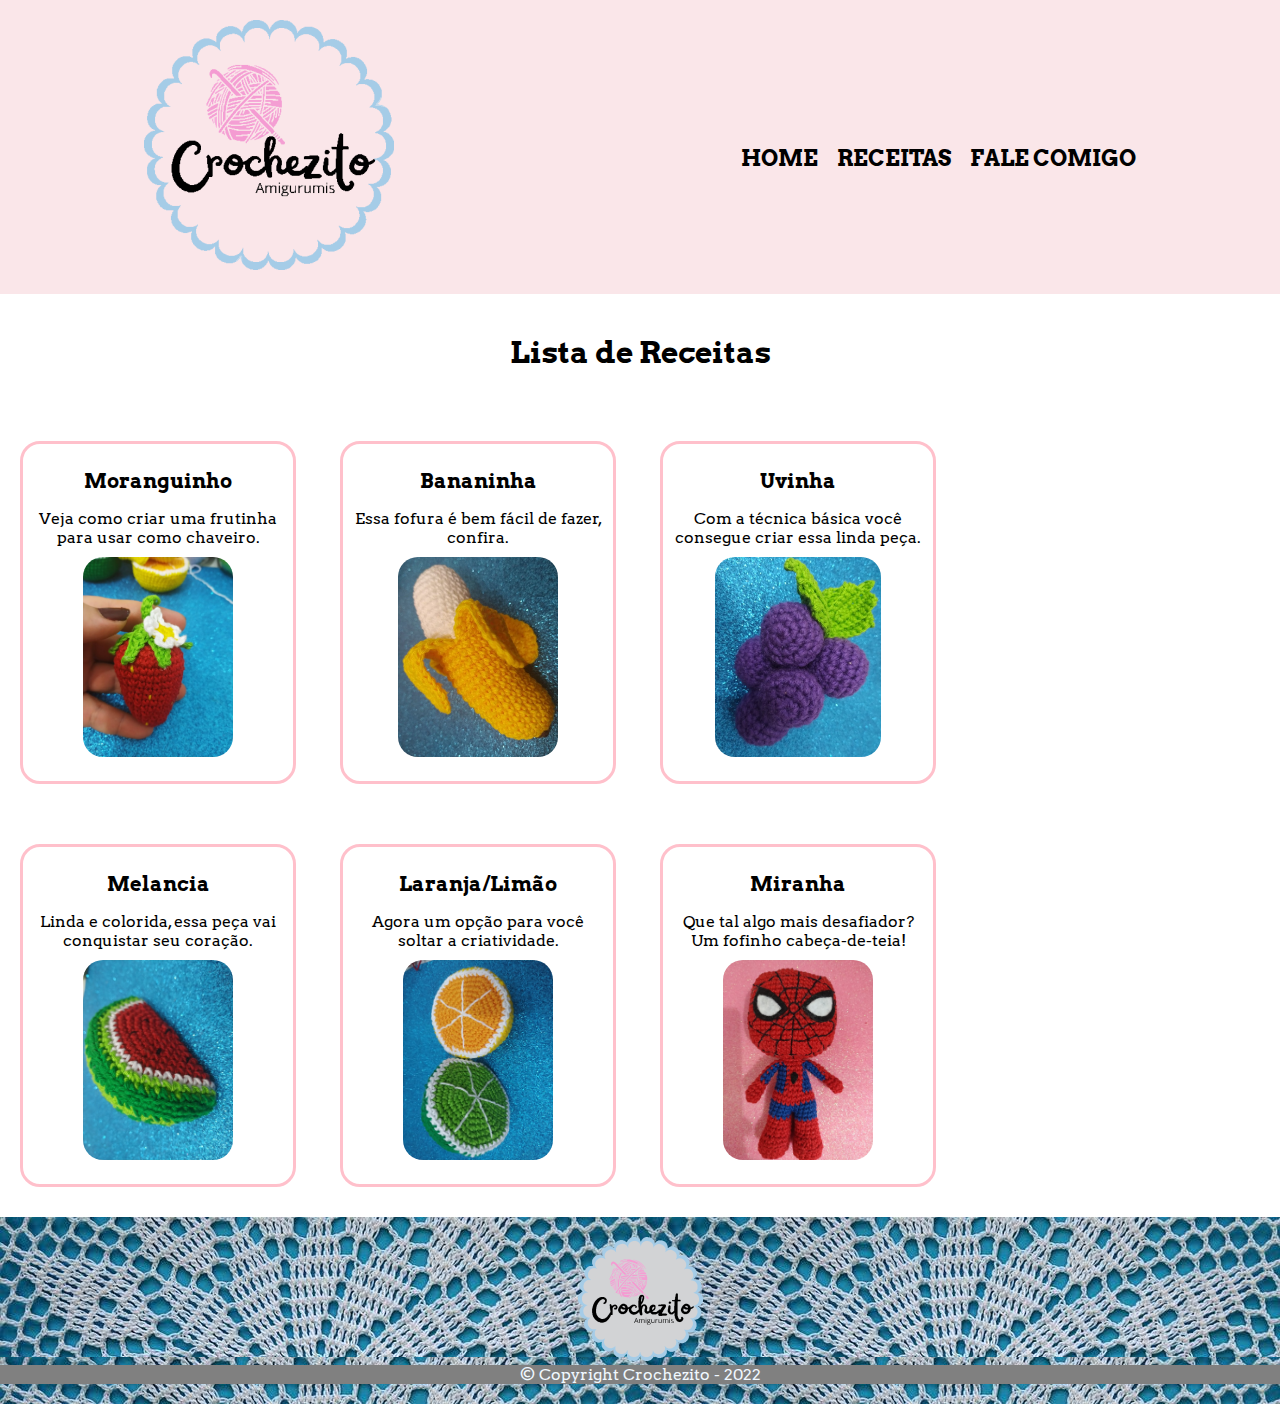
==== receitas.html @ d54b792d "Initial commit" ====
<!DOCTYPE html>
<html lang="en">
<head>
    <meta charset="UTF-8">
    <meta http-equiv="X-UA-Compatible" content="IE=edge">
    <meta name="viewport" content="width=device-width, initial-scale=1.0">
    <title>Crochezito</title>
    <link rel="stylesheet" href="reset.css">
    <link rel="stylesheet" href="style.css">
    <link rel="preconnect" href="https://fonts.googleapis.com">
<link rel="preconnect" href="https://fonts.gstatic.com" crossorigin>
<link href="https://fonts.googleapis.com/css2?family=Arvo&display=swap" rel="stylesheet">
</head>
<body>
    <header>
        <div class="cabecario">
            <h1>
                <img src="logo.png" alt="Logo da Loja Crochezito">
            </h1>
            <nav>
                <ul>
                    <li><a href="index.html">Home</a></li>
                    <li><a href="receitas.html">Receitas</a></li>
                    <li><a href="fale-comigo.html">Fale Comigo</a></li>
                </ul>
            </nav>
        </div>
    </header>
    <main>
        <h2>Lista de Receitas</h2>
        <div class="receita">
            <ul>
                <li>
                    <p class="titulo">Moranguinho</p>
                    <p>Veja como criar uma frutinha para usar como chaveiro.</p>
                    <img src="morando.jpg" alt="Morango de Amigurumi">
                </li>
                <li>
                    <p class="titulo">Bananinha</p>
                    <p>Essa fofura é bem fácil de fazer, confira.</p>
                    <img src="banana.jpg" alt="Banana de Amigurumi">
                </li>
                <li>
                    <p class="titulo">Uvinha</p>
                    <p>Com a técnica básica você consegue criar essa linda peça.</p>
                    <img src="uva.jpg" alt="Uva de Amigurumi">
                </li>
            </ul>
        </div>
        <div class="receita">
            <ul>
                <li>
                    <p class="titulo">Melancia</p>
                    <p>Linda e colorida, essa peça vai conquistar seu coração.</p>
                    <img src="melancia.jpg" alt="Melancia de Amigurumi">
                </li>
                <li>
                    <p class="titulo">Laranja/Limão</p>
                    <p>Agora um opção para você soltar a criatividade.</p>
                    <img src="laranja-limao.jpg" alt="Laranja e limão de Amigurumi">
                </li>
                <li>
                    <p class="titulo">Miranha</p>
                    <p>Que tal algo mais desafiador? Um fofinho cabeça-de-teia!</p>
                    <img src="homem-aranha.jpg" alt="Boneco homem aranha de Amigurumi">
                </li>
            </ul>
        </div>
    </main>
    <footer>
        <img src="logocolorido.png" alt="Logomarca Crochezito">
        <p class="copyright" >&copy; Copyright Crochezito - 2022</p>
    </footer>
</body>
</html>
---- style.css ----
body{
	font-family: 'Arvo', serif;
}
header{
	background: rgb(250, 230, 233);
	padding: 20px;
}
.cabecario{
	position: relative;
	width: 80%;
	margin: 0 auto;
}
header h1{
	display: inline;
}
nav{
	position: absolute;
	top:125px;
	right: 0;
}
nav li{
	display: inline;
	margin: 0 0 0 15px;
}
nav a{
	text-transform: uppercase;
	text-decoration: none;
	color: black;
	font-weight: bold;
	font-size: 22px;
}

/*main*/

.banner{
	width: 100%;
}

.artigo{
	width: 80%;
	margin: 0 auto;
	padding: 30px;
}
.fotoartigo1{
	float: left;
	height: 200px;
	margin: 0 20px 0 0;
	border-radius: 10px;
}
.fotoartigo2{
	float: right;
	height: 200px;
	margin: 0 20px 0 0;
	border-radius: 10px;
	
}

h2{
	text-align: center;
	font-weight: bold;
	font-size: 30px;
	padding: 40px;
	clear: left, right;
}
.receita{
	width: 100%;
	margin: 0 auto;
	padding: 10px 0;
}
.receita img {
	height: 200px;
	width: auto;
	border-radius: 20px;
	margin: 10px;
	
}
.receita li{
	display: inline-block;
	vertical-align: top;
	text-align: center;
	width: 250px;
	padding: 10px;
	border: 3px solid pink;
	border-radius: 20px;
	margin: 20px;
}
.receita li:hover{
	border: 6px solid pink;
	background: rgba(128, 128, 128, 0.158);
	transition: 1s background;
}
.receita .titulo{
	font-weight: bold;
	padding: 15px;
	font-size: 20px;
}


footer{
	text-align: center;
	color:aliceblue;
	padding: 20px 0;
	background: url(lace-gb539e6c44_640.jpg);
}
footer p{
	background: gray;
}

@media screen and (max-width:480px){
	.cabecario {
		width: 90%;
	}
	nav a{
		font-size: 12px;
	}
	nav {
		position: static;
	}
	.receita li{
		display: block;
		width: 80%;
		margin: 20px;
	}
}
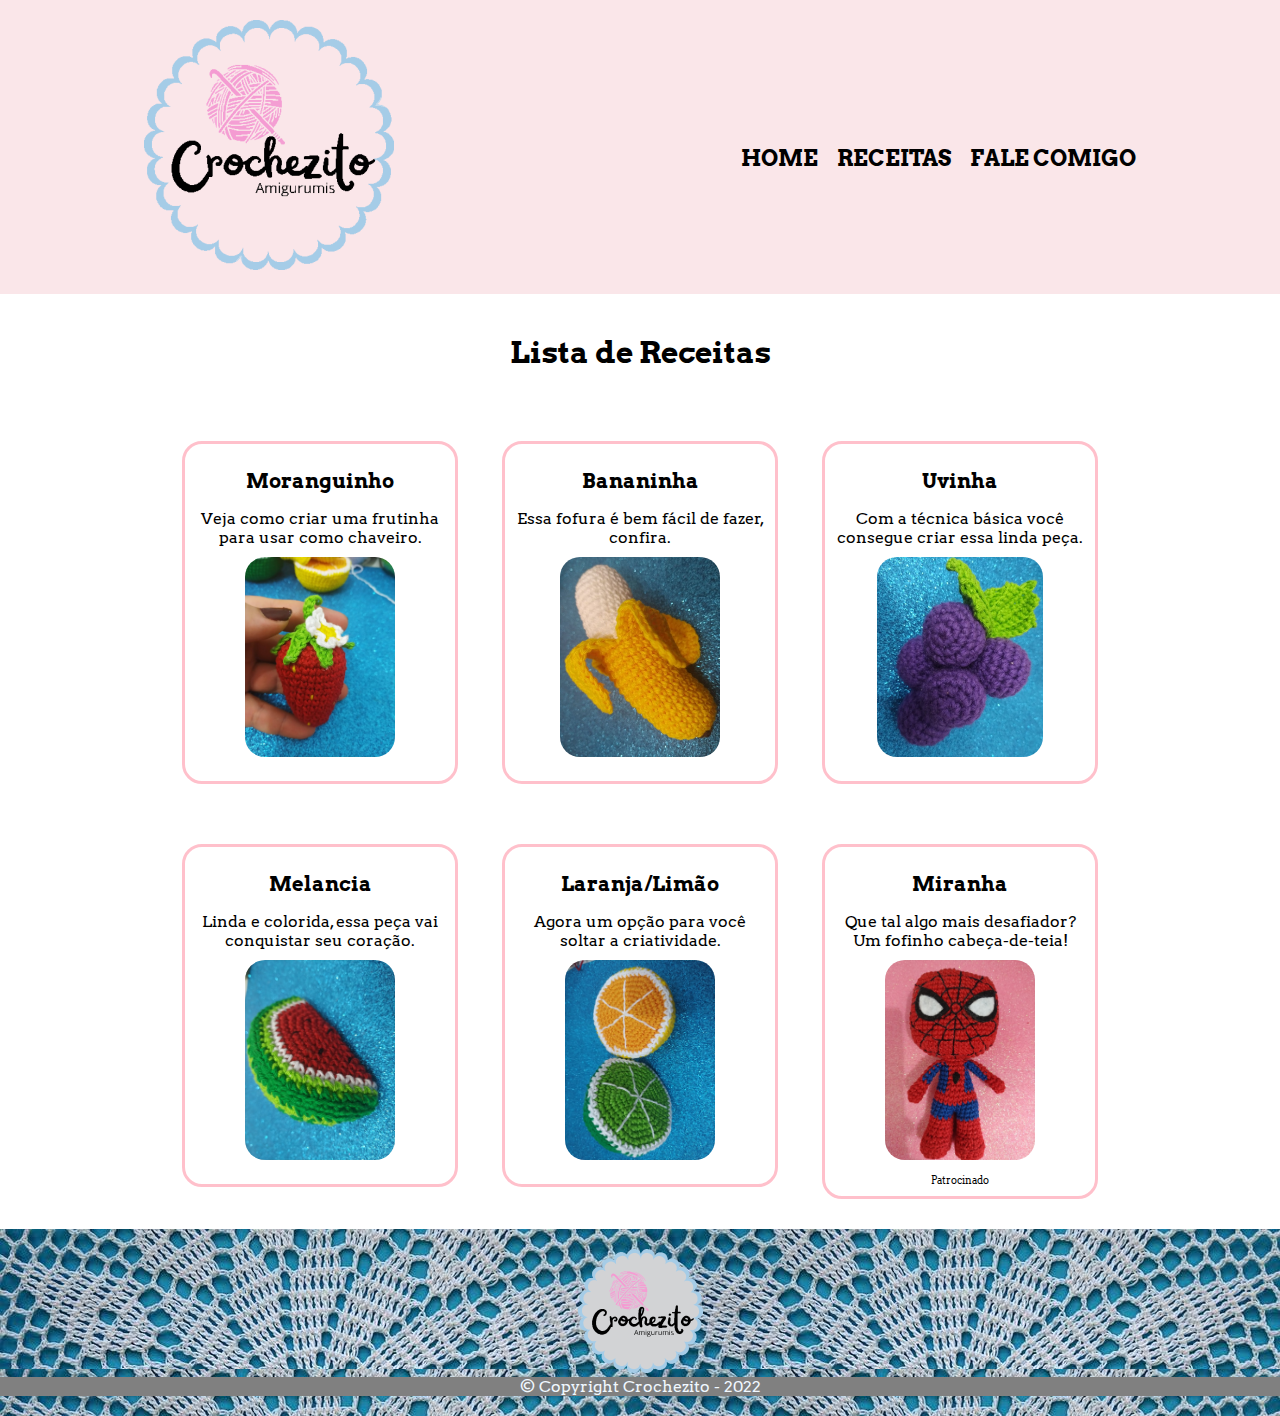
==== commit 666b9eb6: "Criação de conteudo" ====
--- a/receitas.html
+++ b/receitas.html
@@ -31,38 +31,51 @@
         <div class="receita">
             <ul>
                 <li>
-                    <p class="titulo">Moranguinho</p>
-                    <p>Veja como criar uma frutinha para usar como chaveiro.</p>
-                    <img src="morando.jpg" alt="Morango de Amigurumi">
+                     <a class="receita-item" href="morango.html"> 
+                        <p class="titulo">Moranguinho</p>
+                        <p>Veja como criar uma frutinha para usar como chaveiro.</p>
+                        <img src="morando.jpg" alt="Morango de Amigurumi">
+                     </a>
                 </li>
                 <li>
-                    <p class="titulo">Bananinha</p>
-                    <p>Essa fofura é bem fácil de fazer, confira.</p>
-                    <img src="banana.jpg" alt="Banana de Amigurumi">
+                    <a class="receita-item" href="banana.html">
+                        <p class="titulo">Bananinha</p>
+                        <p>Essa fofura é bem fácil de fazer, confira.</p>
+                        <img src="banana.jpg" alt="Banana de Amigurumi">
+                    </a>
                 </li>
                 <li>
-                    <p class="titulo">Uvinha</p>
-                    <p>Com a técnica básica você consegue criar essa linda peça.</p>
-                    <img src="uva.jpg" alt="Uva de Amigurumi">
+                    <a class="receita-item" href="uva.html">
+                        <p class="titulo">Uvinha</p>
+                        <p>Com a técnica básica você consegue criar essa linda peça.</p>
+                        <img src="uva.jpg" alt="Uva de Amigurumi">
+                    </a>
                 </li>
-            </ul>
+             </ul>
         </div>
         <div class="receita">
             <ul>
                 <li>
-                    <p class="titulo">Melancia</p>
-                    <p>Linda e colorida, essa peça vai conquistar seu coração.</p>
-                    <img src="melancia.jpg" alt="Melancia de Amigurumi">
+                    <a class="receita-item" href="melancia.html">
+                        <p class="titulo">Melancia</p>
+                        <p>Linda e colorida, essa peça vai conquistar seu coração.</p>
+                        <img src="melancia.jpg" alt="Melancia de Amigurumi">
+                    </a>
                 </li>
                 <li>
-                    <p class="titulo">Laranja/Limão</p>
-                    <p>Agora um opção para você soltar a criatividade.</p>
-                    <img src="laranja-limao.jpg" alt="Laranja e limão de Amigurumi">
+                    <a class="receita-item" href="laranjalimao.html">
+                        <p class="titulo">Laranja/Limão</p>
+                        <p>Agora um opção para você soltar a criatividade.</p>
+                        <img src="laranja-limao.jpg" alt="Laranja e limão de Amigurumi">
+                    </a>
                 </li>
                 <li>
-                    <p class="titulo">Miranha</p>
-                    <p>Que tal algo mais desafiador? Um fofinho cabeça-de-teia!</p>
-                    <img src="homem-aranha.jpg" alt="Boneco homem aranha de Amigurumi">
+                    <a class="receita-item" href="miranha.html">
+                        <p class="titulo">Miranha</p>
+                        <p>Que tal algo mais desafiador? Um fofinho cabeça-de-teia!</p>
+                        <img src="homem-aranha.jpg" alt="Boneco homem aranha de Amigurumi">
+                        <p style="font-size: 10px;">Patrocinado</p>
+                    </a>
                 </li>
             </ul>
         </div>
--- a/style.css
+++ b/style.css
@@ -29,6 +29,10 @@
 	font-weight: bold;
 	font-size: 22px;
 }
+.receita-item{
+	text-decoration: none;
+	color: black;
+}
 
 /*main*/
 
@@ -55,6 +59,16 @@
 	
 }
 
+.passoapasso{
+	border: 3px solid pink;
+	border-radius: 10px;
+	max-width: 980px;
+	margin: 30px auto;
+	padding: 10px 10px;
+    justify-content: center;
+    align-items: center;
+}
+
 h2{
 	text-align: center;
 	font-weight: bold;
@@ -62,10 +76,20 @@
 	padding: 40px;
 	clear: left, right;
 }
+h3{
+	text-align: center;
+	font-size: 22px;
+	padding: 20px;
+	clear: left, right;
+}
+
 .receita{
-	width: 100%;
+	min-width: 980px;
 	margin: 0 auto;
 	padding: 10px 0;
+	display: flex;
+    justify-content: center;
+    align-items: center;
 }
 .receita img {
 	height: 200px;
@@ -89,13 +113,11 @@
 	background: rgba(128, 128, 128, 0.158);
 	transition: 1s background;
 }
-.receita .titulo{
+.titulo{
 	font-weight: bold;
 	padding: 15px;
 	font-size: 20px;
 }
-
-
 footer{
 	text-align: center;
 	color:aliceblue;
@@ -105,7 +127,65 @@
 footer p{
 	background: gray;
 }
-
+.formulario{
+	position: relative;
+	margin:auto
+	max-width: 50%;
+	display: flex;
+    justify-content: center;
+    align-items: center;
+}
+form{
+	text-align: center;
+	position: relative;
+}
+label{
+	display: block;
+	padding: 20px 0 5px 0;
+}
+.input-form{
+	width: 50%;
+	padding: 5px;
+}
+textarea{
+	width: 50%;
+	padding: 5px;
+}
+.enviar{
+	font-family: 'Arvo', serif;
+	font-size: 20px;
+	background: rgb(250, 230, 233);
+	border: 0px solid pink;
+	border-radius: 5px;
+	margin: 20px;
+	padding: 10px;
+	transition: 1s;
+}
+.enviar:hover{
+	background: gray;
+}
+
+.enviar:active{
+	color: pink;
+	transition: 0s;
+}
+
+form p{
+	font-size: 12px;
+	padding: 5px;
+}
+.anuncio{
+	display: inline-block;
+	vertical-align: top;
+	text-align: center;
+	width: 60%;
+	padding: 10px;
+	margin: 30px;
+	border: 3px solid pink;
+	border-radius: 20px;
+    justify-content: center;
+    align-items: center;
+}
 @media screen and (max-width:480px){
 	.cabecario {
 		width: 90%;
@@ -121,4 +201,4 @@
 		width: 80%;
 		margin: 20px;
 	}
-}+}
